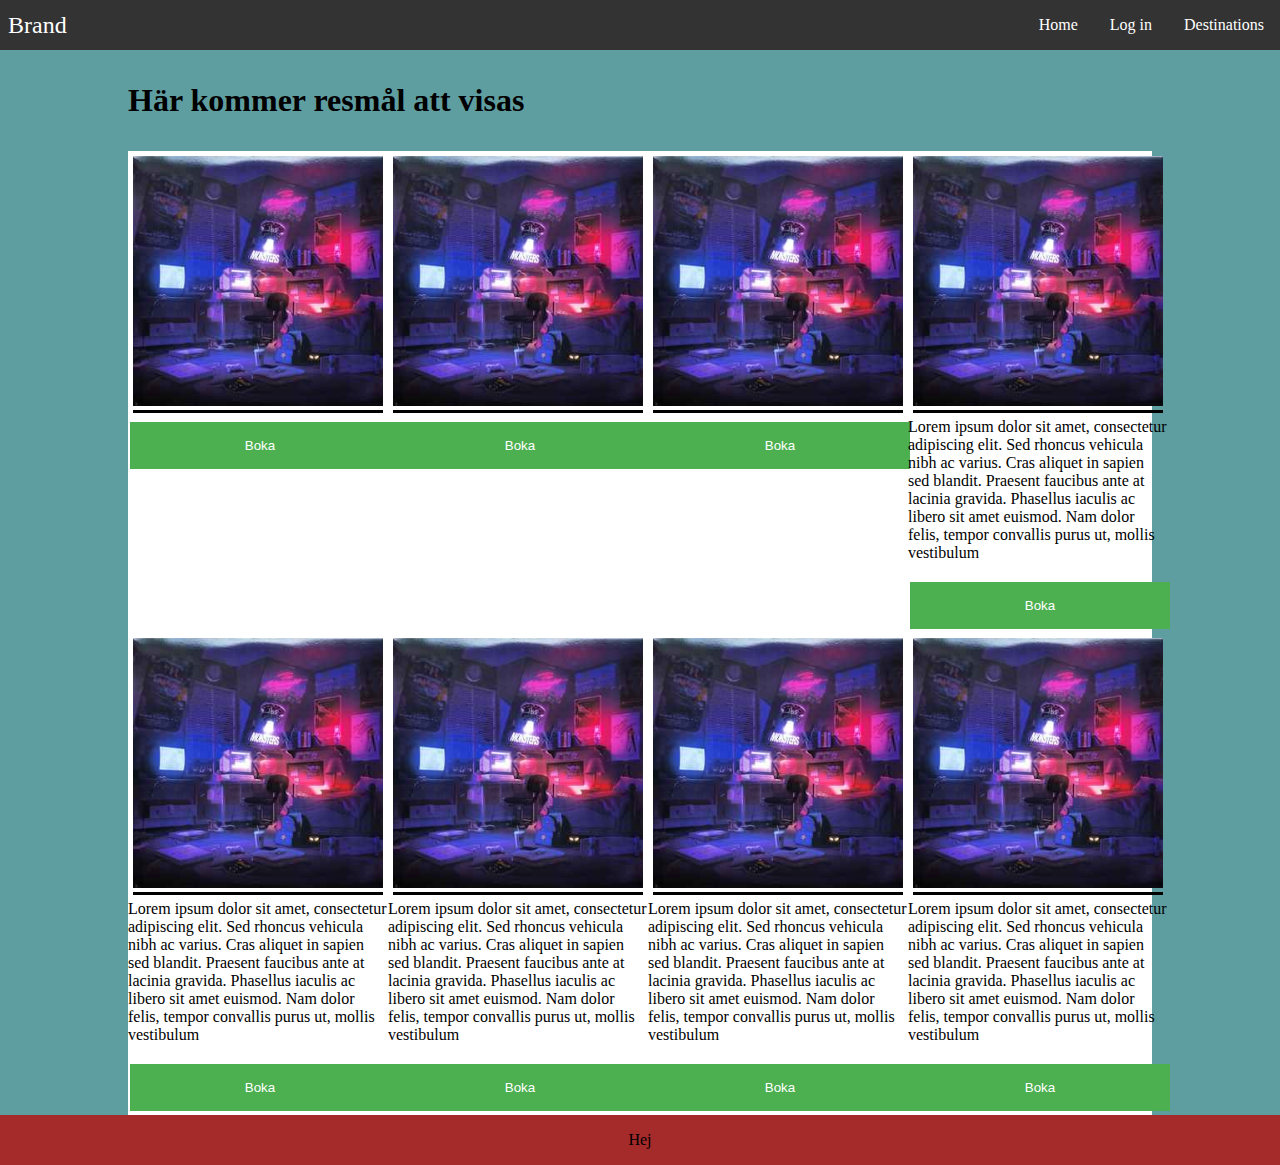
==== index.html @ 9755fab3 "First commit" ====
<!DOCTYPE html>
<html lang="en">
<head>
    <meta charset="UTF-8">
    <meta http-equiv="X-UA-Compatible" content="IE=edge">
    <meta name="viewport" content="width=device-width, initial-scale=1.0">
    <link rel="stylesheet" href="../css/style.css">
    <title>Lab1</title>
</head>
<body>

    <nav class="navbar">
        <div class="brand-title">Brand</div>
        <a href="#" class="toggle-button">
            <span class="bar"></span>
            <span class="bar"></span>
            <span class="bar"></span>
        </a>
        <div class="navbar-links">
            <ul>
                <li><a href="#">Home</a></li>
                <li><a href="login.html">Log in</a></li>
                <li><a href="destinations.html">Destinations</a></li>
            </ul>

        </div>  

    </nav>

    <section class="wrapper">

    <section class="wrap2">
        <h1><p>Här kommer resmål att visas</p></h1>

        <article class="flex-container">
            
             <div class="box1">
                 <div class="image"><a target="blank" href="../img/Monsters.jpeg"><a>
                    <img src="../img/Monsters.jpeg">
                </div>
                
                 <p class="text-dec" id="Paris" onload="getCities()">

                     
                 </p>
            <button class="book-button">Boka</button></div>
             <div class="box1">
                <div class="image"><a target="blank" href="../img/Monsters.jpeg"></a>
                    <img src="../img/Monsters.jpeg" alt="" width="250" height="250">
                </div>
                
                <p class="text-dec" id="Tokyo" onload="getCities()">  </p>
            <button class="book-button">Boka</button></div>
             <div class="box1">
                
                    <div class="image"><a target="blank" href="../img/Monsters.jpeg"></a>
                        <img src="../img/Monsters.jpeg" alt="" width="250" height="250">
                    </div>

                    



                <button class="book-button">Boka</button></div>
             <div class="box1">
                    <div class="image"><a target="blank" href="../img/Monsters.jpeg"></a>
                        <img src="../img/Monsters.jpeg" alt="" width="250" height="250">
                    </div> 
                <p>Lorem ipsum dolor sit amet, consectetur adipiscing elit. Sed rhoncus vehicula nibh ac varius. Cras aliquet in sapien sed blandit. Praesent faucibus ante at lacinia gravida. Phasellus iaculis ac libero sit amet euismod. Nam dolor felis, tempor convallis purus ut, mollis vestibulum</p>
                <button class="book-button">Boka</button></div>   
        
             
        </article>
        
    </section>

    <section class="wrap2">
        <article class="flex-container">
            
             <div class="box1">
                 <div class="image"><a target="blank" href="../img/Monsters.jpeg"></a>
                    <img src="../img/Monsters.jpeg" alt="" width="250" height="250">
                </div>
                
                 <p>Lorem ipsum dolor sit amet, consectetur adipiscing elit. Sed rhoncus vehicula nibh ac varius. Cras aliquet in sapien sed blandit. Praesent faucibus ante at lacinia gravida. Phasellus iaculis ac libero sit amet euismod. Nam dolor felis, tempor convallis purus ut, mollis vestibulum</p>
            <button class="book-button">Boka</button></div>
             <div class="box1">
                <div class="image"><a target="blank" href="../img/Monsters.jpeg"></a>
                    <img src="../img/Monsters.jpeg" alt="" width="250" height="250">
                </div>
                
               <p>Lorem ipsum dolor sit amet, consectetur adipiscing elit. Sed rhoncus vehicula nibh ac varius. Cras aliquet in sapien sed blandit. Praesent faucibus ante at lacinia gravida. Phasellus iaculis ac libero sit amet euismod. Nam dolor felis, tempor convallis purus ut, mollis vestibulum</p>
            <button class="book-button">Boka</button></div>
             <div class="box1">
                
                    <div class="image"><a target="blank" href="../img/Monsters.jpeg"></a>
                        <img src="../img/Monsters.jpeg" alt="" width="250" height="250">
                    </div><p>Lorem ipsum dolor sit amet, consectetur adipiscing elit. Sed rhoncus vehicula nibh ac varius. Cras aliquet in sapien sed blandit. Praesent faucibus ante at lacinia gravida. Phasellus iaculis ac libero sit amet euismod. Nam dolor felis, tempor convallis purus ut, mollis vestibulum</p>
                <button class="book-button">Boka</button></div>
             <div class="box1">
                    <div class="image"><a target="blank" href="../img/Monsters.jpeg"></a>
                        <img src="../img/Monsters.jpeg" alt="" width="250" height="250">
                    </div> 
                <p>Lorem ipsum dolor sit amet, consectetur adipiscing elit. Sed rhoncus vehicula nibh ac varius. Cras aliquet in sapien sed blandit. Praesent faucibus ante at lacinia gravida. Phasellus iaculis ac libero sit amet euismod. Nam dolor felis, tempor convallis purus ut, mollis vestibulum</p>
                <button class="book-button">Boka</button></div>   
        
             
        </article>
        
    </section>


    


</section>



    


    
     

    
    
    <footer>
        <p>Hej</p>
        <script src="../js/func.js"></script>
    </footer>
</body>
</html>
---- css/style.css ----
/*Flexbox = items in a single diemenstion(1D) in a row or a column ( content based) content first
  Grid = items in two dimensions(2D) - rows and Column layout first
*/
* {
  box-sizing: border-box;
}
body {
  margin: 0 !important;
  padding: 0 !important;
  min-height: 100%;
  display: flex;
  flex-direction: column;
  min-height: 100vh;
  background-color: cadetblue;
}
.wrapper {
  width: 100%;
  margin: 0 auto;
}

.navbar {
  display: flex;
  justify-content: space-between;
  align-items: center;
  background-color: #333;
  color: white;
}

.brand-title {
  font-size: 1.5rem;
  margin: 0.5rem;
}

.navbar-links ul {
  margin: 0;
  padding: 0;
  display: flex;
}

.navbar-links li {
  list-style: none;
}

.navbar-links li a {
  text-decoration: none;
  color: white;
  padding: 1rem;
  display: block;
}

.navbar-links li:hover {
  background-color: #555;
}

.toggle-button {
  position: absolute;
  top: 0.75rem;
  right: 1rem;
  display: none;
  flex-direction: column;
  justify-content: space-between;
  width: 30px;
  height: 21px;
}

.toggle-button .bar {
  height: 3px;
  width: 100%;
  background-color: white;
  border-radius: 10px;
}

.flex-container {
  display: flex;
  background-color: white;
  flex-direction: row;
  justify-content: space-around;
}
.box1 {
  flex-basis: 17%;
}

.wrap2 {
  width: 80%;
  margin: 0 auto;
}

.image {
  margin: 5px;

  float: left;
  width: 250px;
  height: 250;
  border-bottom: 3px black solid;
}

.image img {
  width: 100%;
}
.book-button {
  background-color: #4caf50;
  border: none;
  color: white;
  padding: 16px 32px;
  text-decoration: none;
  margin: 4px 2px;
  cursor: pointer;
  width: 100%;
}
.book-button:hover {
  border-bottom: 3px solid black;
}
footer {
  width: 100%;
  height: 10%;
  left: 0;
  bottom: 0;
  text-align: center;
  background-color: brown;
  margin-top: auto;
}

/*Mobile*/
@media screen and (max-width: 500px) {
  body {
    margin: 0 !important;
    padding: 0 !important;
    min-height: 100%;
    display: flex;
    flex-direction: column;
    min-height: 100vh;
  }
  .wrapper {
    width: 100%;
    margin: 0 auto;
  }
  .wrap2 {
    width: 100%;
    margin: 0 auto;
  }
  .toggle-button {
    display: flex;
  }

  .navbar-links {
    display: none;
    width: 100%;
  }

  .navbar {
    flex-direction: column;
    align-items: flex-start;
  }

  .navbar-links ul {
    width: 100%;
    flex-direction: column;
  }

  .navbar-links li {
    text-align: center;
  }

  .navbar-links li a {
    padding: 0.5rem 1rem;
  }

  .navbar-links.active {
    display: flex;
  }

  footer {
    width: 100%;
    height: 10%;
    left: 0;
    bottom: 0;
    text-align: center;
    background-color: brown;
    margin-top: auto;
  }

  .flex-container {
    display: flex;
    background-color: white;
    flex-direction: column;
    /*justify-content: center;
    align-items: center;*/
  }
  .box1 {
    margin: 5px;
    padding: 15px;
    text-align: left;
  }

  .box1:hover {
    background-color: crimson;
  }
  .image {
    margin: 5px;
    float: left;
    width: 180px;
  }
  .image img {
    width: 100%;
    height: auto;
  }
  .book-button {
    background-color: #4caf50;
    border: none;
    color: white;
    padding: 16px 32px;
    text-decoration: none;
    margin: 4px 2px;
    cursor: pointer;
    width: 50%;
  }

  .book-button:hover {
    border-bottom: 3px solid black;
  }
}

/*Desktop*/

/*Tablet*/
@media screen and (min-width: 700px) and (max-width: 1000px) {
  .flex-container {
    background-color: red;
    flex-direction: column;
  }
  body {
    background-color: cadetblue;
  }
  .box1 {
    flex-basis: 27%;
  }
}
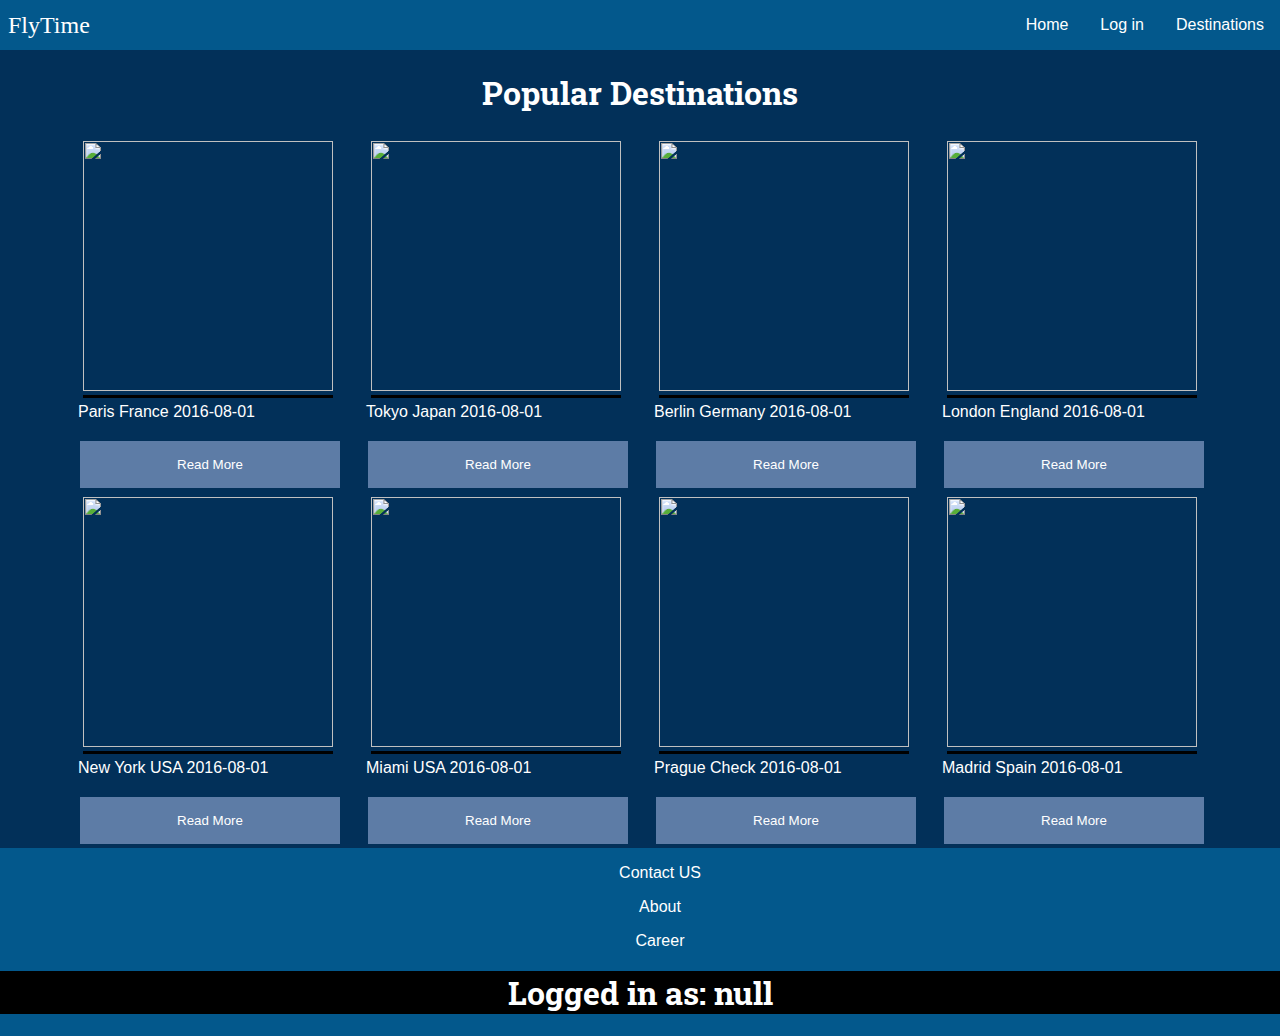
==== commit 9766e883: "Fixes some issues" ====
--- a/index.html
+++ b/index.html
@@ -5,12 +5,14 @@
     <meta http-equiv="X-UA-Compatible" content="IE=edge">
     <meta name="viewport" content="width=device-width, initial-scale=1.0">
     <link rel="stylesheet" href="../css/style.css">
+    <link rel="preconnect" href="https://fonts.gstatic.com">
+    <link href="https://fonts.googleapis.com/css2?family=Roboto+Slab&display=swap" rel="stylesheet">
     <title>Lab1</title>
 </head>
 <body>
 
     <nav class="navbar">
-        <div class="brand-title">Brand</div>
+        <div class="brand-title">FlyTime</div>
         <a href="#" class="toggle-button">
             <span class="bar"></span>
             <span class="bar"></span>
@@ -30,44 +32,50 @@
     <section class="wrapper">
 
     <section class="wrap2">
-        <h1><p>Här kommer resmål att visas</p></h1>
+        <h1>Popular Destinations</h1>
 
         <article class="flex-container">
             
              <div class="box1">
-                 <div class="image"><a target="blank" href="../img/Monsters.jpeg"><a>
-                    <img src="../img/Monsters.jpeg">
+                 <div class="image">
+                     <a href="destinations.html">
+                    <img src="../img/Paris.jpg"width="250" height="250" ></a>
                 </div>
                 
-                 <p class="text-dec" id="Paris" onload="getCities()">
-
-                     
-                 </p>
-            <button class="book-button">Boka</button></div>
+                 <p class="text-dec" id="Paris" ></p>
+                 
+            <button class="book-button">Read More</button>
+        </div>
              <div class="box1">
                 <div class="image"><a target="blank" href="../img/Monsters.jpeg"></a>
-                    <img src="../img/Monsters.jpeg" alt="" width="250" height="250">
+                    <img src="../img/Paris.jpg" alt="" width="250" height="250">
                 </div>
                 
-                <p class="text-dec" id="Tokyo" onload="getCities()">  </p>
-            <button class="book-button">Boka</button></div>
+                <p class="text-dec" id="Tokyo" >  </p>
+            <button class="book-button">Read More</button>
+        </div>
              <div class="box1">
                 
                     <div class="image"><a target="blank" href="../img/Monsters.jpeg"></a>
-                        <img src="../img/Monsters.jpeg" alt="" width="250" height="250">
+                        <img src="../img/Paris.jpg" alt="" width="250" height="250">
                     </div>
 
-                    
+                    <p class="text-dec" id="Berlin" >
+
+                     
+                    </p>
 
 
-
-                <button class="book-button">Boka</button></div>
+                <button class="book-button">Read More</button></div>
              <div class="box1">
                     <div class="image"><a target="blank" href="../img/Monsters.jpeg"></a>
-                        <img src="../img/Monsters.jpeg" alt="" width="250" height="250">
+                        <img src="../img/Paris.jpg" alt="" width="250" height="250">
                     </div> 
-                <p>Lorem ipsum dolor sit amet, consectetur adipiscing elit. Sed rhoncus vehicula nibh ac varius. Cras aliquet in sapien sed blandit. Praesent faucibus ante at lacinia gravida. Phasellus iaculis ac libero sit amet euismod. Nam dolor felis, tempor convallis purus ut, mollis vestibulum</p>
-                <button class="book-button">Boka</button></div>   
+                    <p class="text-dec" id="London" onload="getCities()">
+
+                     
+                    </p>
+                <button class="book-button">Read More</button></div>   
         
              
         </article>
@@ -76,58 +84,57 @@
 
     <section class="wrap2">
         <article class="flex-container">
-            
              <div class="box1">
                  <div class="image"><a target="blank" href="../img/Monsters.jpeg"></a>
-                    <img src="../img/Monsters.jpeg" alt="" width="250" height="250">
+                    <img src="../img/Paris.jpg" alt="" width="250" height="250">
                 </div>
                 
-                 <p>Lorem ipsum dolor sit amet, consectetur adipiscing elit. Sed rhoncus vehicula nibh ac varius. Cras aliquet in sapien sed blandit. Praesent faucibus ante at lacinia gravida. Phasellus iaculis ac libero sit amet euismod. Nam dolor felis, tempor convallis purus ut, mollis vestibulum</p>
-            <button class="book-button">Boka</button></div>
+                <p class="text-dec" id="NewYork"> </p>
+            <button class="book-button">Read More</button></div>
              <div class="box1">
                 <div class="image"><a target="blank" href="../img/Monsters.jpeg"></a>
-                    <img src="../img/Monsters.jpeg" alt="" width="250" height="250">
+                    <img src="../img/Paris.jpg" alt="" width="250" height="250">
                 </div>
                 
-               <p>Lorem ipsum dolor sit amet, consectetur adipiscing elit. Sed rhoncus vehicula nibh ac varius. Cras aliquet in sapien sed blandit. Praesent faucibus ante at lacinia gravida. Phasellus iaculis ac libero sit amet euismod. Nam dolor felis, tempor convallis purus ut, mollis vestibulum</p>
-            <button class="book-button">Boka</button></div>
-             <div class="box1">
-                
-                    <div class="image"><a target="blank" href="../img/Monsters.jpeg"></a>
-                        <img src="../img/Monsters.jpeg" alt="" width="250" height="250">
-                    </div><p>Lorem ipsum dolor sit amet, consectetur adipiscing elit. Sed rhoncus vehicula nibh ac varius. Cras aliquet in sapien sed blandit. Praesent faucibus ante at lacinia gravida. Phasellus iaculis ac libero sit amet euismod. Nam dolor felis, tempor convallis purus ut, mollis vestibulum</p>
-                <button class="book-button">Boka</button></div>
+                <p class="text-dec" id="Miami">   
+                </p>
+            <button class="book-button">Read More</button></div>
+            <div class="box1">
+                <div class="image"><a target="blank" href="../img/Monsters.jpeg"></a>
+                    <img src="../img/Paris.jpg" alt="" width="250" height="250">
+                </div> 
+                <p class="text-dec" id="Prague">  
+                </p>
+            <button class="book-button">Read More</button>
+        </div>  
+
              <div class="box1">
                     <div class="image"><a target="blank" href="../img/Monsters.jpeg"></a>
-                        <img src="../img/Monsters.jpeg" alt="" width="250" height="250">
+                        <img src="../img/Paris.jpg" alt="" width="250" height="250">
                     </div> 
-                <p>Lorem ipsum dolor sit amet, consectetur adipiscing elit. Sed rhoncus vehicula nibh ac varius. Cras aliquet in sapien sed blandit. Praesent faucibus ante at lacinia gravida. Phasellus iaculis ac libero sit amet euismod. Nam dolor felis, tempor convallis purus ut, mollis vestibulum</p>
-                <button class="book-button">Boka</button></div>   
+                    <p class="text-dec" id="Madrid">  
+                    </p>
+                <button class="book-button">Read More</button>
+            </div>   
         
              
         </article>
         
     </section>
-
-
+</section>    
+    <footer>    
+        <div>
+            <ul class="footer-dec"> 
+                <li><p>Contact US</p></li>
+                <li><p>About</p></li>
+                <li><p>Career</p></li>
+            </ul>
+            </div>
+            <div class="local"><h1 id="result"></h1></div>
     
-
-
-</section>
-
-
-
-    
-
-
-    
-     
-
-    
-    
-    <footer>
-        <p>Hej</p>
         <script src="../js/func.js"></script>
+        <script src="../js/menu.js"></script>
+        <script src="../js/login.js"></script>
     </footer>
 </body>
 </html>--- a/css/style.css
+++ b/css/style.css
@@ -11,18 +11,40 @@
   display: flex;
   flex-direction: column;
   min-height: 100vh;
-  background-color: cadetblue;
+  background-color: #023059;
+  background-image:url("../img/background.jpg");
+}
+h1{
+  color:white;
+  font-family: 'Roboto Slab', serif;
+  text-align: center;
+}
+.text-dec{
+  color: white;
+  font-family: 'Roboto', sans-serif;
+  list-style: none;
+  text-align: justify;
 }
 .wrapper {
   width: 100%;
   margin: 0 auto;
+}
+
+.linkstyle{
+  color: white;
+}
+
+.local{
+  width: 100%;
+  background-color: black;
+  
 }
 
 .navbar {
   display: flex;
   justify-content: space-between;
   align-items: center;
-  background-color: #333;
+  background-color: #03588C   ;
   color: white;
 }
 
@@ -46,10 +68,11 @@
   color: white;
   padding: 1rem;
   display: block;
+  font-family: 'Roboto', sans-serif;
 }
 
 .navbar-links li:hover {
-  background-color: #555;
+  background-color:#73A2BF;
 }
 
 .toggle-button {
@@ -72,7 +95,7 @@
 
 .flex-container {
   display: flex;
-  background-color: white;
+  background-color: #023059;
   flex-direction: row;
   justify-content: space-around;
 }
@@ -98,7 +121,7 @@
   width: 100%;
 }
 .book-button {
-  background-color: #4caf50;
+  background-color:#5D7CA6;
   border: none;
   color: white;
   padding: 16px 32px;
@@ -106,6 +129,7 @@
   margin: 4px 2px;
   cursor: pointer;
   width: 100%;
+  font-family: 'Roboto', sans-serif;
 }
 .book-button:hover {
   border-bottom: 3px solid black;
@@ -116,12 +140,163 @@
   left: 0;
   bottom: 0;
   text-align: center;
-  background-color: brown;
+  background-color: #03588C;
   margin-top: auto;
-}
+  color:white;
+  font-family: 'Roboto', sans-serif;
+  
+}
+.footer-dec{
+  list-style: none;
+}
+
+/*Laptop*/
+@media screen and (min-width:950px){
+
+  h1{
+    color:white;
+    font-family: 'Roboto Slab', serif;
+    text-align: center;
+  }
+  .text-dec{
+    color: white;
+    font-family: 'Roboto', sans-serif;
+    list-style: none;
+  }
+  .wrapper {
+    width: 100%;
+    margin: 0 auto;
+  }
+  
+  .linkstyle{
+    color: white;
+  }
+  
+  .local{
+    width: 100%;
+    background-color: black;
+    
+  }
+  
+  .navbar {
+    display: flex;
+    justify-content: space-between;
+    align-items: center;
+    background-color: #03588C   ;
+    color: white;
+  }
+  
+  .brand-title {
+    font-size: 1.5rem;
+    margin: 0.5rem;
+  }
+  
+  .navbar-links ul {
+    margin: 0;
+    padding: 0;
+    display: flex;
+  }
+  
+  .navbar-links li {
+    list-style: none;
+  }
+  
+  .navbar-links li a {
+    text-decoration: none;
+    color: white;
+    padding: 1rem;
+    display: block;
+    font-family: 'Roboto', sans-serif;
+  }
+  
+  .navbar-links li:hover {
+    background-color:#73A2BF;
+  }
+  
+  .toggle-button {
+    position: absolute;
+    top: 0.75rem;
+    right: 1rem;
+    display: none;
+    flex-direction: column;
+    justify-content: space-between;
+    width: 30px;
+    height: 21px;
+  }
+  
+  .toggle-button .bar {
+    height: 3px;
+    width: 100%;
+    background-color: white;
+    border-radius: 10px;
+  }
+  
+  .flex-container {
+    display: flex;
+    background-color: #023059;
+    flex-direction: row;
+    justify-content: space-around;
+  }
+  .box1 {
+    flex-basis: 17%;
+  }
+
+  
+  .wrap2 {
+    width: 90%;
+    margin: 0 auto;
+  }
+  
+  .image {
+    margin: 5px;
+    float: left;
+    width: 250px;
+    height: 250;
+    border-bottom: 3px black solid;
+  }
+  .image2{
+    margin: 5px;
+    border-bottom: 3px black solid;
+
+  }
+  
+  .image img {
+    width: 100%;
+  }
+  .book-button {
+    background-color:#5D7CA6;
+    border: none;
+    color: white;
+    padding: 16px 32px;
+    text-decoration: none;
+    margin: 4px 2px;
+    cursor: pointer;
+    width: 100%;
+    font-family: 'Roboto', sans-serif;
+  }
+  .book-button:hover {
+    border-bottom: 3px solid black;
+  }
+  footer {
+    width: 100%;
+    height: 10%;
+    left: 0;
+    bottom: 0;
+    text-align: center;
+    background-color: #03588C;
+    margin-top: auto;
+    color:white;
+    font-family: 'Roboto', sans-serif;
+    
+  }
+  .footer-dec{
+    list-style: none;
+  }
+}
+
 
 /*Mobile*/
-@media screen and (max-width: 500px) {
+@media screen and (min-width: 200px) and (max-width: 600px) {
   body {
     margin: 0 !important;
     padding: 0 !important;
@@ -137,6 +312,7 @@
   .wrap2 {
     width: 100%;
     margin: 0 auto;
+    
   }
   .toggle-button {
     display: flex;
@@ -175,13 +351,13 @@
     left: 0;
     bottom: 0;
     text-align: center;
-    background-color: brown;
+    background-color: #03588C;
     margin-top: auto;
   }
 
   .flex-container {
     display: flex;
-    background-color: white;
+    background-color: #023059;
     flex-direction: column;
     /*justify-content: center;
     align-items: center;*/
@@ -190,11 +366,10 @@
     margin: 5px;
     padding: 15px;
     text-align: left;
-  }
-
-  .box1:hover {
-    background-color: crimson;
-  }
+    border-bottom: 1px solid black;
+  }
+
+
   .image {
     margin: 5px;
     float: left;
@@ -205,14 +380,14 @@
     height: auto;
   }
   .book-button {
-    background-color: #4caf50;
+    background-color:#5D7CA6;
     border: none;
     color: white;
     padding: 16px 32px;
     text-decoration: none;
     margin: 4px 2px;
     cursor: pointer;
-    width: 50%;
+    
   }
 
   .book-button:hover {
@@ -220,18 +395,106 @@
   }
 }
 
-/*Desktop*/
+
 
 /*Tablet*/
-@media screen and (min-width: 700px) and (max-width: 1000px) {
+@media screen and (min-width: 600px) and (max-width: 900px) {
+  body {
+    margin: 0 !important;
+    padding: 0 !important;
+    min-height: 100%;
+    display: flex;
+    flex-direction: column;
+    min-height: 100vh;
+  }
+  .wrapper {
+    width: 100%;
+    margin: 0 auto;
+  }
+  .wrap2 {
+    width: 100%;
+    margin: 0 auto;
+    
+  }
+  .toggle-button {
+    display: flex;
+  }
+
+  .navbar-links {
+    display: none;
+    width: 100%;
+  }
+
+  .navbar {
+    flex-direction: column;
+    align-items: flex-start;
+  }
+
+  .navbar-links ul {
+    width: 100%;
+    flex-direction: column;
+  }
+
+  .navbar-links li {
+    text-align: center;
+  }
+
+  .navbar-links li a {
+    padding: 0.5rem 1rem;
+  }
+
+  .navbar-links.active {
+    display: flex;
+  }
+
+  footer {
+    width: 100%;
+    height: 10%;
+    left: 0;
+    bottom: 0;
+    text-align: center;
+    background-color: #03588C;
+    margin-top: auto;
+  }
+
   .flex-container {
-    background-color: red;
-    flex-direction: column;
-  }
-  body {
-    background-color: cadetblue;
+    display: flex;
+    background-color: #023059;
+    flex-direction: column;
+    /*justify-content: center;
+    align-items: center;*/
   }
   .box1 {
-    flex-basis: 27%;
-  }
-}
+    margin: 5px;
+    padding: 15px;
+    text-align: left;
+    border-bottom: 1px solid black;
+  }
+
+
+  .image {
+    margin: 5px;
+    float: left;
+    width: 180px;
+  }
+  .image img {
+    width: 100%;
+    height: auto;
+  }
+  .book-button {
+    background-color:#5D7CA6;
+    border: none;
+    color: white;
+    padding: 16px 32px;
+    text-decoration: none;
+    margin: 4px 2px;
+    cursor: pointer;
+    
+  }
+
+  .book-button:hover {
+    border-bottom: 3px solid black;
+  }
+}
+
+
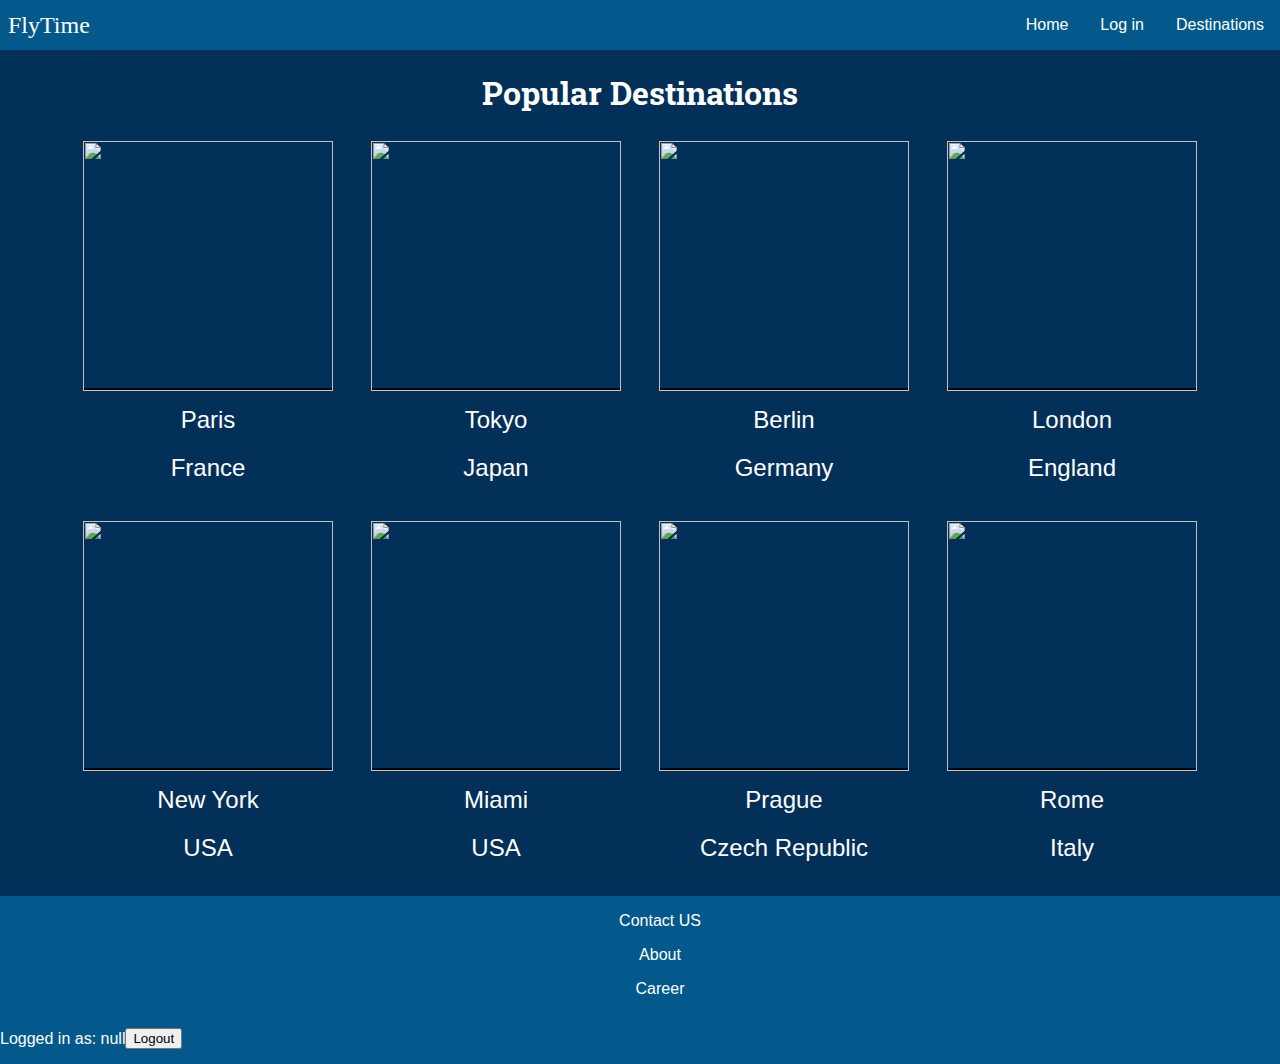
==== commit d12a42f0: "Fixed issues" ====
--- a/index.html
+++ b/index.html
@@ -43,12 +43,12 @@
                 </div>
                 
                  <p class="text-dec" id="Paris" ></p>
-                 
-            <button class="book-button">Read More</button>
+                 <button class="book-button">Read More</button>
+            
         </div>
              <div class="box1">
                 <div class="image"><a target="blank" href="../img/Monsters.jpeg"></a>
-                    <img src="../img/Paris.jpg" alt="" width="250" height="250">
+                    <img src="../img/Tokyo.jpg" alt="" width="250" height="250">
                 </div>
                 
                 <p class="text-dec" id="Tokyo" >  </p>
@@ -57,7 +57,7 @@
              <div class="box1">
                 
                     <div class="image"><a target="blank" href="../img/Monsters.jpeg"></a>
-                        <img src="../img/Paris.jpg" alt="" width="250" height="250">
+                        <img src="../img/Berlin.jpg" alt="" width="250" height="250">
                     </div>
 
                     <p class="text-dec" id="Berlin" >
@@ -69,7 +69,7 @@
                 <button class="book-button">Read More</button></div>
              <div class="box1">
                     <div class="image"><a target="blank" href="../img/Monsters.jpeg"></a>
-                        <img src="../img/Paris.jpg" alt="" width="250" height="250">
+                        <img src="../img/London.jpg" alt="" width="250" height="250">
                     </div> 
                     <p class="text-dec" id="London" onload="getCities()">
 
@@ -86,14 +86,14 @@
         <article class="flex-container">
              <div class="box1">
                  <div class="image"><a target="blank" href="../img/Monsters.jpeg"></a>
-                    <img src="../img/Paris.jpg" alt="" width="250" height="250">
+                    <img src="../img/NewYork.jpg" alt="" width="250" height="250">
                 </div>
                 
                 <p class="text-dec" id="NewYork"> </p>
             <button class="book-button">Read More</button></div>
              <div class="box1">
                 <div class="image"><a target="blank" href="../img/Monsters.jpeg"></a>
-                    <img src="../img/Paris.jpg" alt="" width="250" height="250">
+                    <img src="../img/Miami.jpg" alt="" width="250" height="250">
                 </div>
                 
                 <p class="text-dec" id="Miami">   
@@ -101,7 +101,7 @@
             <button class="book-button">Read More</button></div>
             <div class="box1">
                 <div class="image"><a target="blank" href="../img/Monsters.jpeg"></a>
-                    <img src="../img/Paris.jpg" alt="" width="250" height="250">
+                    <img src="../img/Prague.jpg" alt="" width="250" height="250">
                 </div> 
                 <p class="text-dec" id="Prague">  
                 </p>
@@ -110,9 +110,9 @@
 
              <div class="box1">
                     <div class="image"><a target="blank" href="../img/Monsters.jpeg"></a>
-                        <img src="../img/Paris.jpg" alt="" width="250" height="250">
+                        <img src="../img/Rome.jpg" alt="" width="250" height="250">
                     </div> 
-                    <p class="text-dec" id="Madrid">  
+                    <p class="text-dec" id="Rome">  
                     </p>
                 <button class="book-button">Read More</button>
             </div>   
@@ -130,7 +130,9 @@
                 <li><p>Career</p></li>
             </ul>
             </div>
-            <div class="local"><h1 id="result"></h1></div>
+            <div class="local"><p id="result"></p>
+            <button type="button" id="butt" onclick="logOut()">Logout</button>
+            </div>
     
         <script src="../js/func.js"></script>
         <script src="../js/menu.js"></script>
--- a/css/style.css
+++ b/css/style.css
@@ -12,39 +12,77 @@
   flex-direction: column;
   min-height: 100vh;
   background-color: #023059;
-  background-image:url("../img/background.jpg");
-}
-h1{
-  color:white;
-  font-family: 'Roboto Slab', serif;
+  background-image: url("../img/background.jpg");
+}
+h1 {
+  color: white;
+  font-family: "Roboto Slab", serif;
   text-align: center;
 }
-.text-dec{
-  color: white;
-  font-family: 'Roboto', sans-serif;
+.text-dec {
+  color: white;
+  font-family: "Roboto", sans-serif;
+  list-style: none;
+  line-height: 2em;
+  font-size: 1.5em;
+  text-align: center;
+}
+
+.wrapper {
+  width: 100%;
+  margin: 0 auto;
+}
+.text-dec2 {
+  color: white;
+  font-family: "Roboto", sans-serif;
   list-style: none;
   text-align: justify;
-}
-.wrapper {
-  width: 100%;
-  margin: 0 auto;
-}
-
-.linkstyle{
-  color: white;
-}
-
-.local{
-  width: 100%;
-  background-color: black;
-  
+  line-height: 2em;
+  font-size: 1.5em;
+}
+.container2 {
+  width: 100%;
+  display: flex;
+  background-color: #023059;
+  flex-direction: row;
+  align-items: center;
+  justify-content: space-around;
+}
+.box2 {
+  flex-basis: 100%;
+  justify-items: center;
+  align-items: center;
+}
+.book-button2 {
+  background-color: #5d7ca6;
+  border: none;
+  color: white;
+  padding: 16px 32px;
+  text-decoration: none;
+  cursor: pointer;
+  width: 20%;
+  font-family: "Roboto", sans-serif;
+}
+
+.linkstyle {
+  color: white;
+}
+
+.local {
+  display: flex;
+  width: 100%;
+  flex-basis: 1%;
+  align-items: center;
+  background-color: #03588c;
+  cursor: pointer;
+  height: auto;
 }
 
 .navbar {
   display: flex;
   justify-content: space-between;
   align-items: center;
-  background-color: #03588C   ;
+  background-color: #03588c;
   color: white;
 }
 
@@ -68,11 +106,11 @@
   color: white;
   padding: 1rem;
   display: block;
-  font-family: 'Roboto', sans-serif;
+  font-family: "Roboto", sans-serif;
 }
 
 .navbar-links li:hover {
-  background-color:#73A2BF;
+  background-color: #73a2bf;
 }
 
 .toggle-button {
@@ -107,6 +145,15 @@
   width: 80%;
   margin: 0 auto;
 }
+.image2 {
+  width: 50%;
+  align-items: center;
+
+  border-bottom: 3px black solid;
+}
+.image2 img {
+  width: 100%;
+}
 
 .image {
   margin: 5px;
@@ -115,13 +162,19 @@
   width: 250px;
   height: 250;
   border-bottom: 3px black solid;
+  transition: transform 0.1s; /* Animation */
 }
 
 .image img {
   width: 100%;
 }
+.image:hover {
+  transform: scale(1.1);
+}
+
 .book-button {
-  background-color:#5D7CA6;
+  display: none;
+  background-color: #5d7ca6;
   border: none;
   color: white;
   padding: 16px 32px;
@@ -129,7 +182,7 @@
   margin: 4px 2px;
   cursor: pointer;
   width: 100%;
-  font-family: 'Roboto', sans-serif;
+  font-family: "Roboto", sans-serif;
 }
 .book-button:hover {
   border-bottom: 3px solid black;
@@ -140,79 +193,91 @@
   left: 0;
   bottom: 0;
   text-align: center;
-  background-color: #03588C;
+  background-color: #03588c;
   margin-top: auto;
-  color:white;
-  font-family: 'Roboto', sans-serif;
-  
-}
-.footer-dec{
+  color: white;
+  font-family: "Roboto", sans-serif;
+}
+.footer-dec {
   list-style: none;
 }
 
 /*Laptop*/
-@media screen and (min-width:950px){
-
-  h1{
-    color:white;
-    font-family: 'Roboto Slab', serif;
+@media screen and (min-width: 950px) and (max-width: 1600px) {
+  h1 {
+    color: white;
+    font-family: "Roboto Slab", serif;
     text-align: center;
   }
-  .text-dec{
-    color: white;
-    font-family: 'Roboto', sans-serif;
-    list-style: none;
-  }
+  .text-dec {
+    color: white;
+    font-family: "Roboto", sans-serif;
+    list-style: none;
+    line-height: 2em;
+    font-size: 1.5em;
+  }
+
+  .text-dec2 {
+    color: white;
+    font-family: "Roboto", sans-serif;
+    list-style: none;
+    text-align: justify;
+    line-height: 2em;
+    font-size: 1.1em;
+  }
+
   .wrapper {
     width: 100%;
     margin: 0 auto;
   }
-  
-  .linkstyle{
-    color: white;
-  }
-  
-  .local{
-    width: 100%;
-    background-color: black;
-    
-  }
-  
+
+  .linkstyle {
+    color: white;
+  }
+
+  .local {
+    width: 100%;
+    flex-basis: 1%;
+    align-items: center;
+    background-color: #03588c;
+    height: auto;
+  }
+
   .navbar {
     display: flex;
     justify-content: space-between;
     align-items: center;
-    background-color: #03588C   ;
-    color: white;
-  }
-  
+    background-color: #03588c;
+    color: white;
+  }
+
   .brand-title {
     font-size: 1.5rem;
     margin: 0.5rem;
   }
-  
+
   .navbar-links ul {
     margin: 0;
     padding: 0;
     display: flex;
   }
-  
+
   .navbar-links li {
     list-style: none;
   }
-  
+
   .navbar-links li a {
     text-decoration: none;
     color: white;
     padding: 1rem;
     display: block;
-    font-family: 'Roboto', sans-serif;
-  }
-  
+    font-family: "Roboto", sans-serif;
+  }
+
   .navbar-links li:hover {
-    background-color:#73A2BF;
-  }
-  
+    background-color: #73a2bf;
+  }
+
   .toggle-button {
     position: absolute;
     top: 0.75rem;
@@ -223,14 +288,14 @@
     width: 30px;
     height: 21px;
   }
-  
+
   .toggle-button .bar {
     height: 3px;
     width: 100%;
     background-color: white;
     border-radius: 10px;
   }
-  
+
   .flex-container {
     display: flex;
     background-color: #023059;
@@ -241,30 +306,38 @@
     flex-basis: 17%;
   }
 
-  
   .wrap2 {
     width: 90%;
     margin: 0 auto;
   }
-  
+
   .image {
     margin: 5px;
     float: left;
     width: 250px;
-    height: 250;
+    height: 250px;
     border-bottom: 3px black solid;
-  }
-  .image2{
-    margin: 5px;
+    transition: transform 0.2s; /* Animation */
+  }
+  .image2 {
+    width: 50%;
+    align-items: center;
+
     border-bottom: 3px black solid;
-
-  }
-  
+  }
+  .image2 img {
+    width: 100%;
+  }
+
   .image img {
     width: 100%;
   }
+  .image:hover {
+    transform: scale(1.1);
+  }
   .book-button {
-    background-color:#5D7CA6;
+    display: none;
+    background-color: #5d7ca6;
     border: none;
     color: white;
     padding: 16px 32px;
@@ -272,7 +345,7 @@
     margin: 4px 2px;
     cursor: pointer;
     width: 100%;
-    font-family: 'Roboto', sans-serif;
+    font-family: "Roboto", sans-serif;
   }
   .book-button:hover {
     border-bottom: 3px solid black;
@@ -283,17 +356,15 @@
     left: 0;
     bottom: 0;
     text-align: center;
-    background-color: #03588C;
+    background-color: #03588c;
     margin-top: auto;
-    color:white;
-    font-family: 'Roboto', sans-serif;
-    
-  }
-  .footer-dec{
-    list-style: none;
-  }
-}
-
+    color: white;
+    font-family: "Roboto", sans-serif;
+  }
+  .footer-dec {
+    list-style: none;
+  }
+}
 
 /*Mobile*/
 @media screen and (min-width: 200px) and (max-width: 600px) {
@@ -305,6 +376,19 @@
     flex-direction: column;
     min-height: 100vh;
   }
+  .text-dec {
+    color: white;
+    font-family: "Roboto", sans-serif;
+    list-style: none;
+  }
+  .text-dec2 {
+    color: white;
+    font-family: "Roboto", sans-serif;
+    list-style: none;
+    text-align: justify;
+    line-height: 2em;
+    font-size: 1.1em;
+  }
   .wrapper {
     width: 100%;
     margin: 0 auto;
@@ -312,7 +396,6 @@
   .wrap2 {
     width: 100%;
     margin: 0 auto;
-    
   }
   .toggle-button {
     display: flex;
@@ -351,7 +434,7 @@
     left: 0;
     bottom: 0;
     text-align: center;
-    background-color: #03588C;
+    background-color: #03588c;
     margin-top: auto;
   }
 
@@ -368,7 +451,15 @@
     text-align: left;
     border-bottom: 1px solid black;
   }
-
+  .image2 {
+    width: 100%;
+    align-items: center;
+
+    border-bottom: 3px black solid;
+  }
+  .image2 img {
+    width: 100%;
+  }
 
   .image {
     margin: 5px;
@@ -380,22 +471,48 @@
     height: auto;
   }
   .book-button {
-    background-color:#5D7CA6;
+    background-color: #5d7ca6;
     border: none;
     color: white;
     padding: 16px 32px;
     text-decoration: none;
     margin: 4px 2px;
     cursor: pointer;
-    
   }
 
   .book-button:hover {
     border-bottom: 3px solid black;
   }
-}
-
-
+
+  .text-dec2 {
+    color: white;
+    font-family: "Roboto", sans-serif;
+    list-style: none;
+    text-align: justify;
+  }
+  .container2 {
+    width: 100%;
+    display: flex;
+    background-color: #023059;
+    flex-direction: column;
+  }
+  .box2 {
+    margin: 5px;
+    padding: 15px;
+    text-align: left;
+    border-bottom: 1px solid black;
+  }
+  .book-button2 {
+    background-color: #5d7ca6;
+    border: none;
+    color: white;
+    padding: 16px 32px;
+    text-decoration: none;
+    cursor: pointer;
+    width: 100%;
+    font-family: "Roboto", sans-serif;
+  }
+}
 
 /*Tablet*/
 @media screen and (min-width: 600px) and (max-width: 900px) {
@@ -407,6 +524,20 @@
     flex-direction: column;
     min-height: 100vh;
   }
+  .text-dec {
+    color: white;
+    font-family: "Roboto", sans-serif;
+    list-style: none;
+  }
+
+  .text-dec2 {
+    color: white;
+    font-family: "Roboto", sans-serif;
+    list-style: none;
+    text-align: justify;
+    line-height: 2em;
+    font-size: 1.1em;
+  }
   .wrapper {
     width: 100%;
     margin: 0 auto;
@@ -414,7 +545,6 @@
   .wrap2 {
     width: 100%;
     margin: 0 auto;
-    
   }
   .toggle-button {
     display: flex;
@@ -453,7 +583,7 @@
     left: 0;
     bottom: 0;
     text-align: center;
-    background-color: #03588C;
+    background-color: #03588c;
     margin-top: auto;
   }
 
@@ -470,7 +600,15 @@
     text-align: left;
     border-bottom: 1px solid black;
   }
-
+  .image2 {
+    width: 100%;
+    align-items: center;
+
+    border-bottom: 3px black solid;
+  }
+  .image2 img {
+    width: 100%;
+  }
 
   .image {
     margin: 5px;
@@ -482,19 +620,45 @@
     height: auto;
   }
   .book-button {
-    background-color:#5D7CA6;
+    background-color: #5d7ca6;
     border: none;
     color: white;
     padding: 16px 32px;
     text-decoration: none;
     margin: 4px 2px;
     cursor: pointer;
-    
   }
 
   .book-button:hover {
     border-bottom: 3px solid black;
   }
-}
-
-
+
+  .text-dec2 {
+    color: white;
+    font-family: "Roboto", sans-serif;
+    list-style: none;
+    text-align: justify;
+  }
+  .container2 {
+    width: 100%;
+    display: flex;
+    background-color: #023059;
+    flex-direction: column;
+  }
+  .box2 {
+    margin: 5px;
+    padding: 15px;
+    text-align: left;
+    border-bottom: 1px solid black;
+  }
+  .book-button2 {
+    background-color: #5d7ca6;
+    border: none;
+    color: white;
+    padding: 16px 32px;
+    text-decoration: none;
+    cursor: pointer;
+    width: 100%;
+    font-family: "Roboto", sans-serif;
+  }
+}
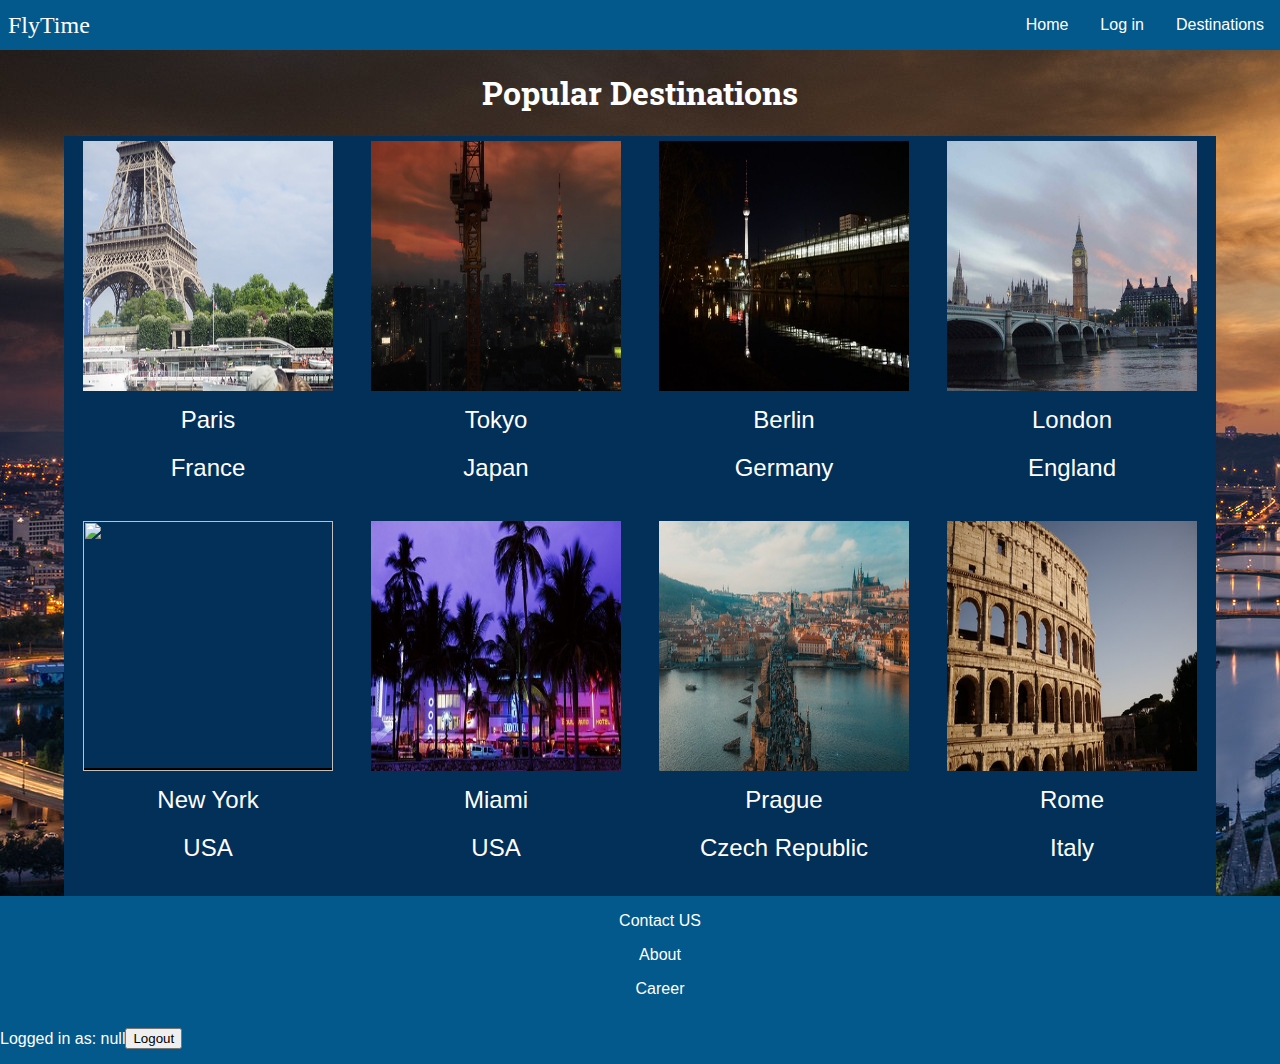
==== commit 5c00f8ae: "Fixed issues" ====
--- a/index.html
+++ b/index.html
@@ -39,7 +39,7 @@
              <div class="box1">
                  <div class="image">
                      <a href="destinations.html">
-                    <img src="../img/Paris.jpg"width="250" height="250" ></a>
+                    <img src="../img/Paris.jpg" width="250" height="250" alt=""></a>
                 </div>
                 
                  <p class="text-dec" id="Paris" ></p>
